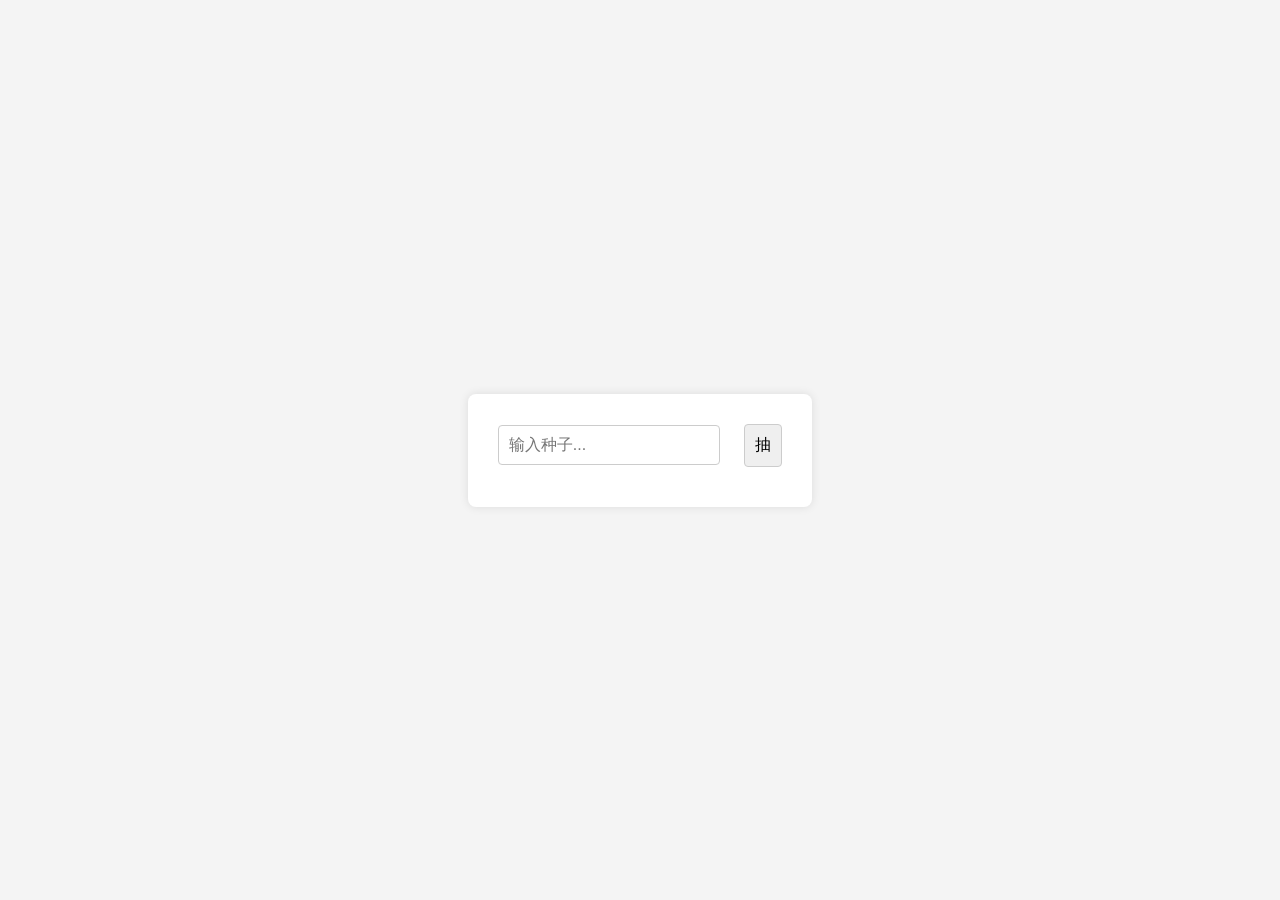
==== index.html @ 52310c1e "Add files via upload" ====
<!DOCTYPE html>  
<html lang="en">  
<head>  
    <meta charset="UTF-8">  
    <meta name="viewport" content="width=device-width, initial-scale=1.0">  
    <title>易</title>
    <link rel="stylesheet" href="styles.css">  
</head>  
<body>  
    <div class="container">  
        <input type="text" id="inputText" placeholder="输入种子...">
        <button onclick="displayText()">抽</button>
        <p id="outputText"></p>  
    </div>  
  
    <script src="script.js"></script>  
</body>  
</html>
---- styles.css ----
body, html {  
    margin: 0;  
    padding: 0;  
    font-family: Arial, sans-serif;  
    display: flex;  
    justify-content: center;  
    align-items: center;  
    height: 100vh;  
    background-color: #f4f4f4;  
}  
  
.container {  
    text-align: center;  
    padding: 20px;  
    background-color: #fff;  
    border-radius: 8px;  
    box-shadow: 0 0 10px rgba(0,0,0,0.1);  
}  
  
input[type="text"], button {  
    padding: 10px;  
    margin: 10px;  
    border: 1px solid #ccc;  
    border-radius: 4px;  
    font-size: 16px;  
}  
  
button {  
    cursor: pointer;  
}  
  
p {  
    margin: 10px;  
    font-size: 16px;  
}
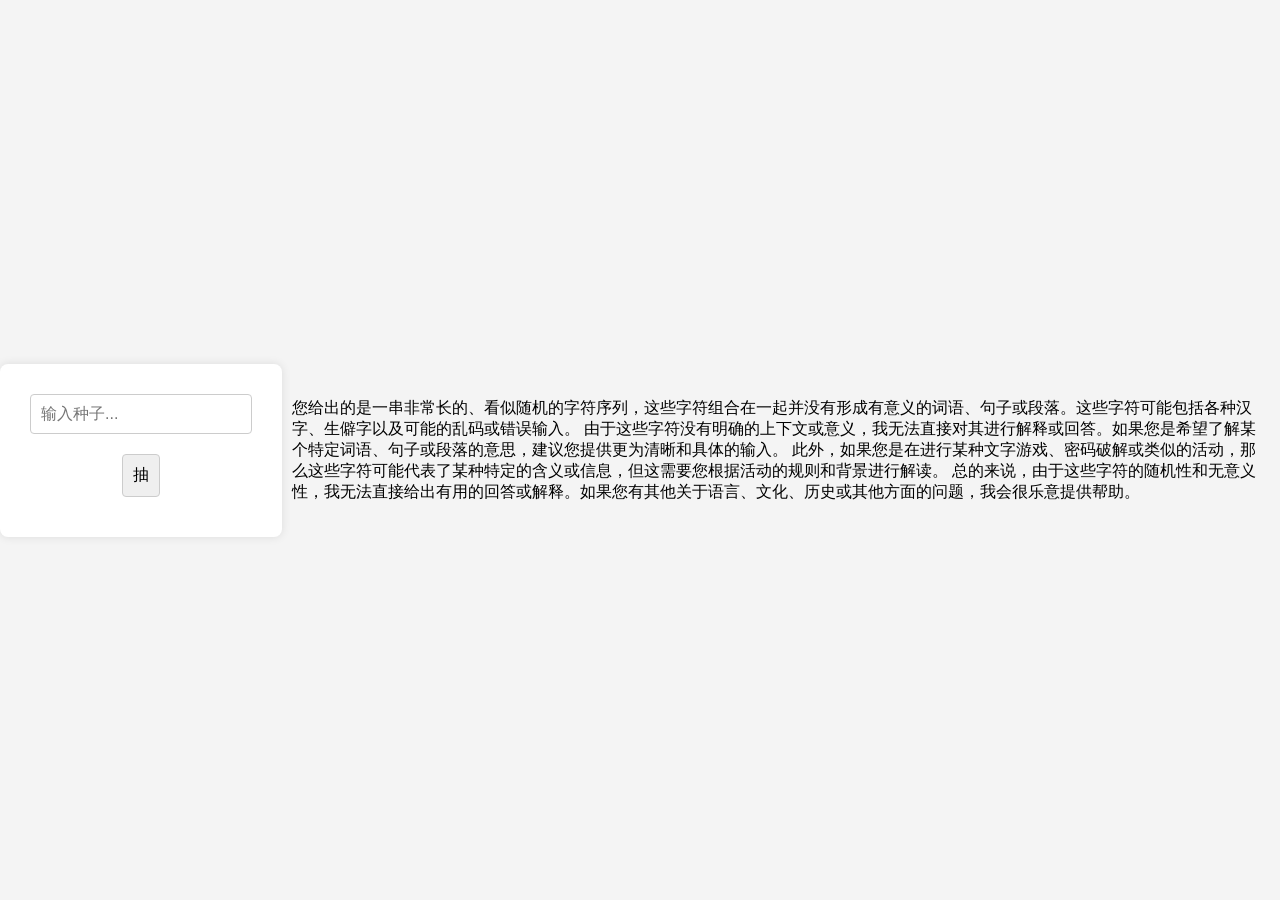
==== commit 1edcafbe: "Update index.html" ====
--- a/index.html
+++ b/index.html
@@ -12,7 +12,16 @@
         <button onclick="displayText()">抽</button>
         <p id="outputText"></p>  
     </div>  
-  
+          <p>您给出的是一串非常长的、看似随机的字符序列，这些字符组合在一起并没有形成有意义的词语、句子或段落。这些字符可能包括各种汉字、生僻字以及可能的乱码或错误输入。
+
+由于这些字符没有明确的上下文或意义，我无法直接对其进行解释或回答。如果您是希望了解某个特定词语、句子或段落的意思，建议您提供更为清晰和具体的输入。
+
+此外，如果您是在进行某种文字游戏、密码破解或类似的活动，那么这些字符可能代表了某种特定的含义或信息，但这需要您根据活动的规则和背景进行解读。
+
+总的来说，由于这些字符的随机性和无意义性，我无法直接给出有用的回答或解释。如果您有其他关于语言、文化、历史或其他方面的问题，我会很乐意提供帮助。
+
+</p> <!-- 新添加的文字 -->  
+
     <script src="script.js"></script>  
 </body>  
-</html>+</html>
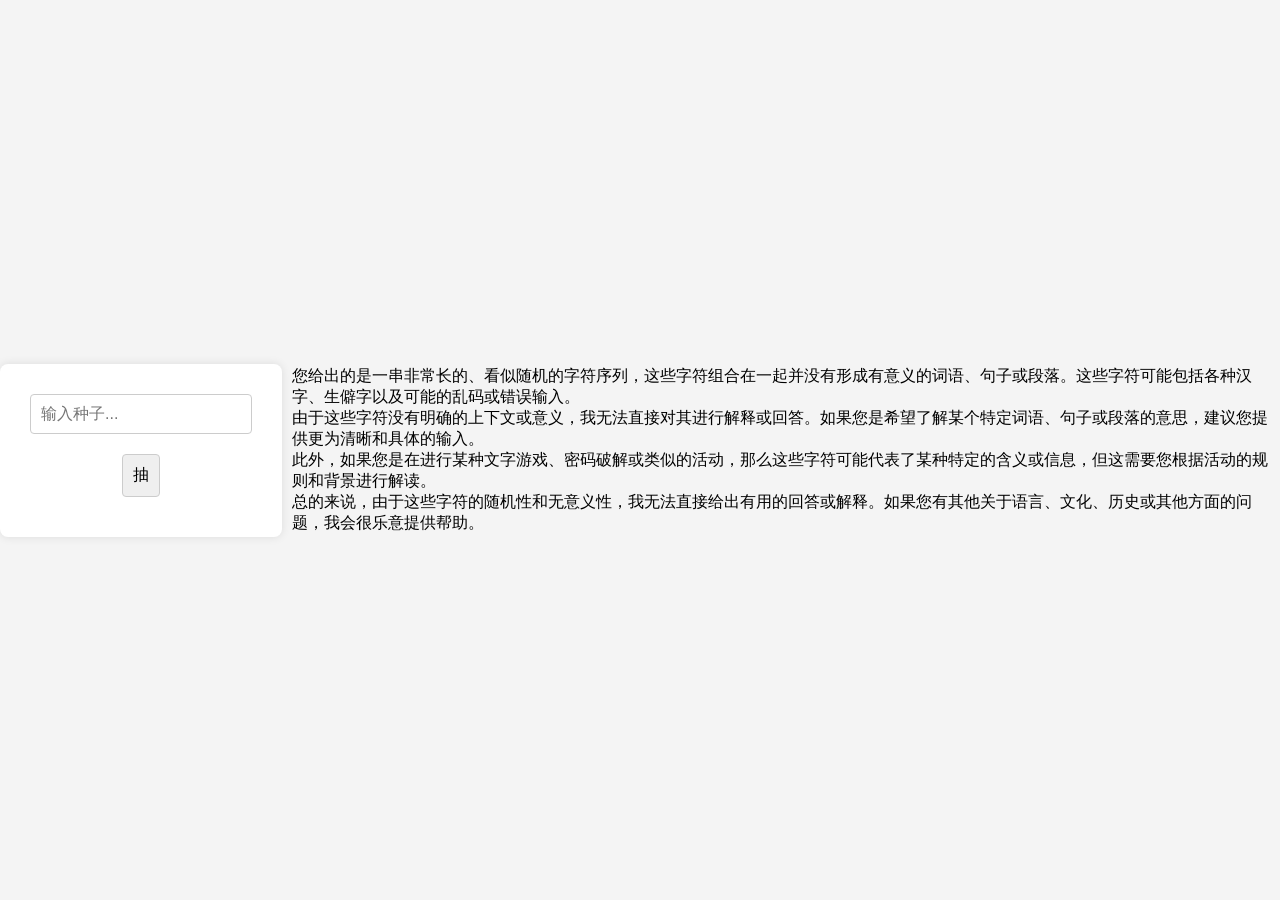
==== commit bc6975c5: "Update index.html" ====
--- a/index.html
+++ b/index.html
@@ -12,16 +12,7 @@
         <button onclick="displayText()">抽</button>
         <p id="outputText"></p>  
     </div>  
-          <p>您给出的是一串非常长的、看似随机的字符序列，这些字符组合在一起并没有形成有意义的词语、句子或段落。这些字符可能包括各种汉字、生僻字以及可能的乱码或错误输入。
-
-由于这些字符没有明确的上下文或意义，我无法直接对其进行解释或回答。如果您是希望了解某个特定词语、句子或段落的意思，建议您提供更为清晰和具体的输入。
-
-此外，如果您是在进行某种文字游戏、密码破解或类似的活动，那么这些字符可能代表了某种特定的含义或信息，但这需要您根据活动的规则和背景进行解读。
-
-总的来说，由于这些字符的随机性和无意义性，我无法直接给出有用的回答或解释。如果您有其他关于语言、文化、历史或其他方面的问题，我会很乐意提供帮助。
-
-</p> <!-- 新添加的文字 -->  
-
+          <p>您给出的是一串非常长的、看似随机的字符序列，这些字符组合在一起并没有形成有意义的词语、句子或段落。这些字符可能包括各种汉字、生僻字以及可能的乱码或错误输入。<br>由于这些字符没有明确的上下文或意义，我无法直接对其进行解释或回答。如果您是希望了解某个特定词语、句子或段落的意思，建议您提供更为清晰和具体的输入。<br>此外，如果您是在进行某种文字游戏、密码破解或类似的活动，那么这些字符可能代表了某种特定的含义或信息，但这需要您根据活动的规则和背景进行解读。<br>总的来说，由于这些字符的随机性和无意义性，我无法直接给出有用的回答或解释。如果您有其他关于语言、文化、历史或其他方面的问题，我会很乐意提供帮助。</p> <!-- 新添加的文字 -->  
     <script src="script.js"></script>  
 </body>  
 </html>
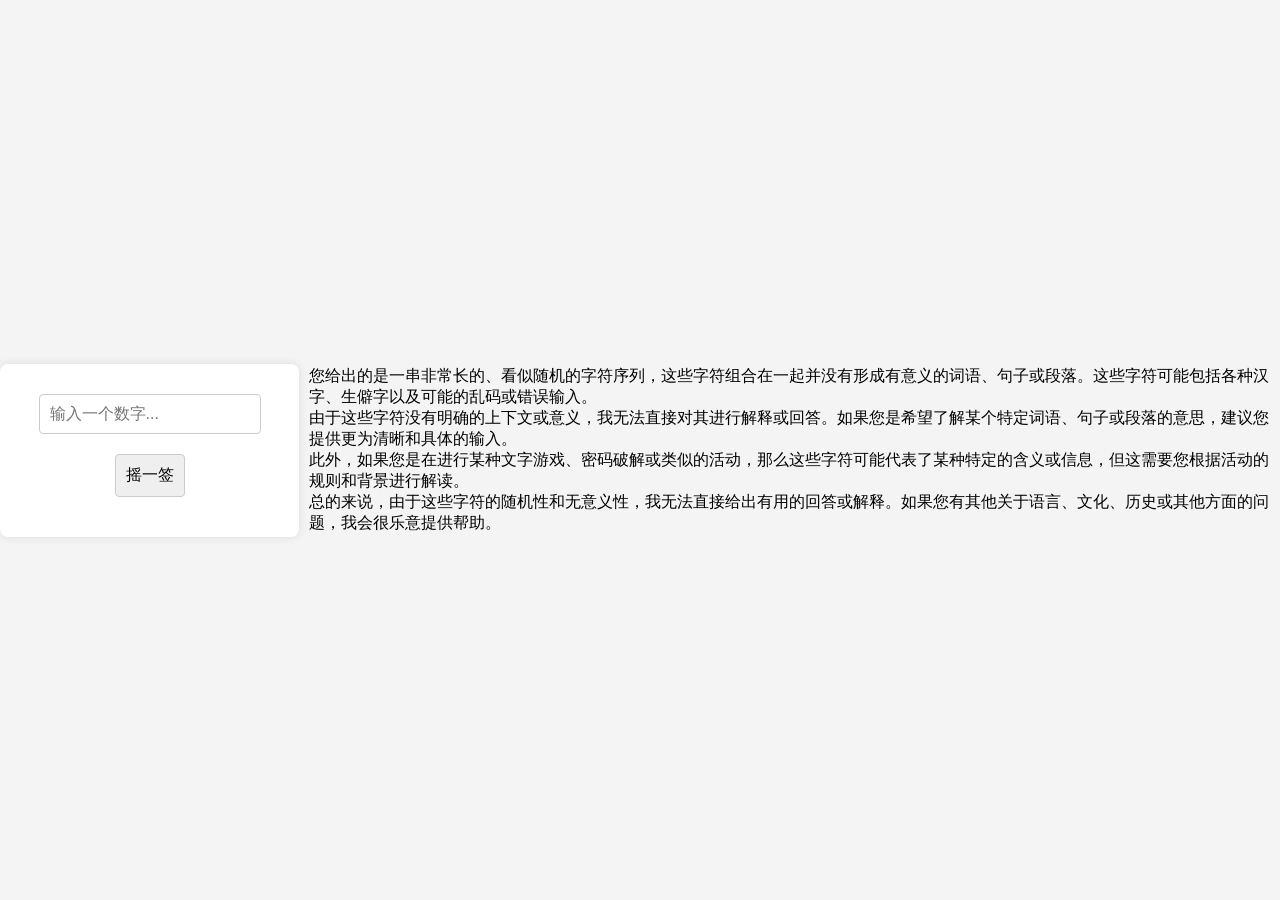
==== commit 400b76dd: "Update index.html" ====
--- a/index.html
+++ b/index.html
@@ -8,8 +8,8 @@
 </head>  
 <body>  
     <div class="container">  
-        <input type="text" id="inputText" placeholder="输入种子...">
-        <button onclick="displayText()">抽</button>
+        <input type="text" id="inputText" placeholder="输入一个数字...">
+        <button onclick="displayText()">摇一签</button>
         <p id="outputText"></p>  
     </div>  
           <p>您给出的是一串非常长的、看似随机的字符序列，这些字符组合在一起并没有形成有意义的词语、句子或段落。这些字符可能包括各种汉字、生僻字以及可能的乱码或错误输入。<br>由于这些字符没有明确的上下文或意义，我无法直接对其进行解释或回答。如果您是希望了解某个特定词语、句子或段落的意思，建议您提供更为清晰和具体的输入。<br>此外，如果您是在进行某种文字游戏、密码破解或类似的活动，那么这些字符可能代表了某种特定的含义或信息，但这需要您根据活动的规则和背景进行解读。<br>总的来说，由于这些字符的随机性和无意义性，我无法直接给出有用的回答或解释。如果您有其他关于语言、文化、历史或其他方面的问题，我会很乐意提供帮助。</p> <!-- 新添加的文字 -->  
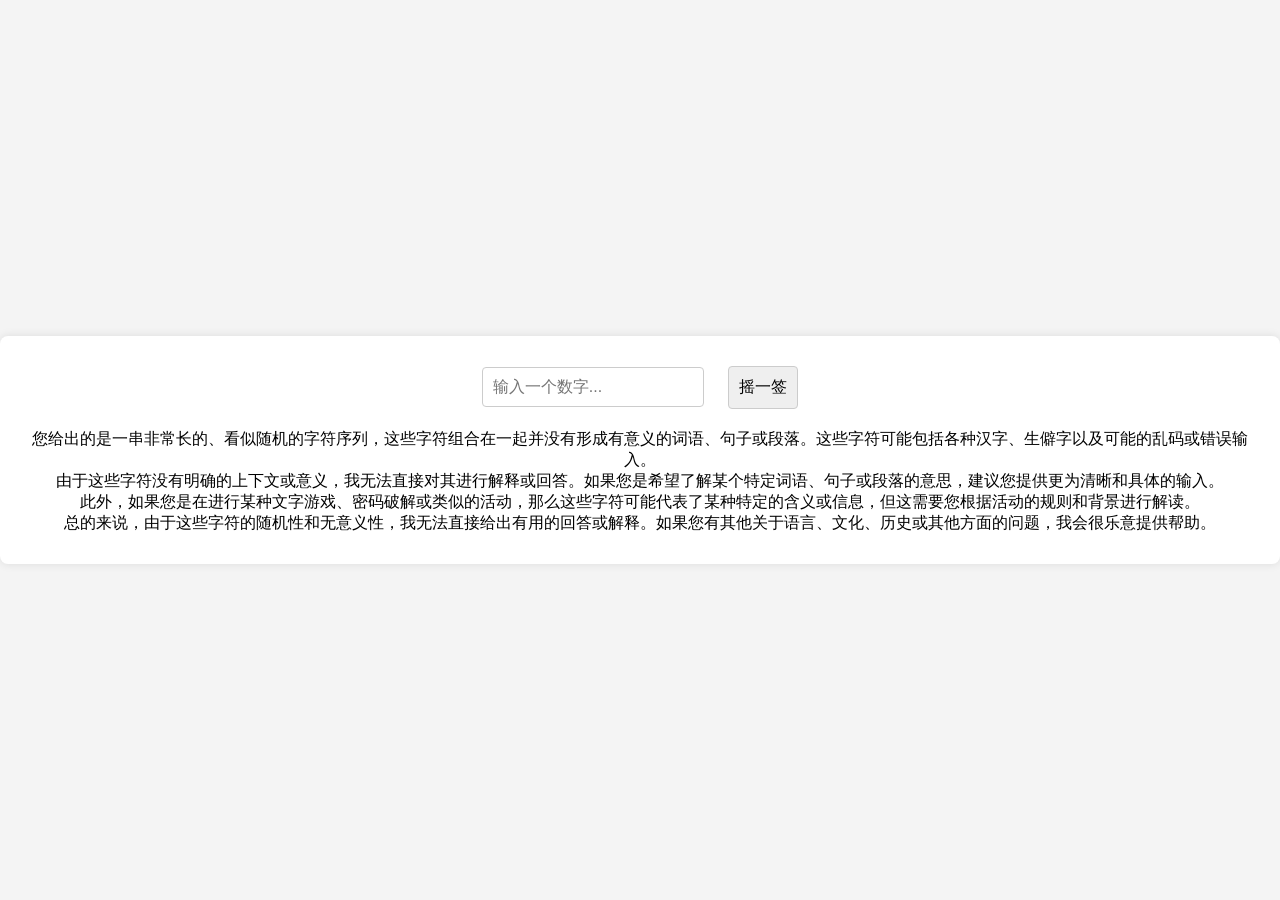
==== commit 1c30a3f8: "Update index.html" ====
--- a/index.html
+++ b/index.html
@@ -10,9 +10,10 @@
     <div class="container">  
         <input type="text" id="inputText" placeholder="输入一个数字...">
         <button onclick="displayText()">摇一签</button>
+                  <p>您给出的是一串非常长的、看似随机的字符序列，这些字符组合在一起并没有形成有意义的词语、句子或段落。这些字符可能包括各种汉字、生僻字以及可能的乱码或错误输入。<br>由于这些字符没有明确的上下文或意义，我无法直接对其进行解释或回答。如果您是希望了解某个特定词语、句子或段落的意思，建议您提供更为清晰和具体的输入。<br>此外，如果您是在进行某种文字游戏、密码破解或类似的活动，那么这些字符可能代表了某种特定的含义或信息，但这需要您根据活动的规则和背景进行解读。<br>总的来说，由于这些字符的随机性和无意义性，我无法直接给出有用的回答或解释。如果您有其他关于语言、文化、历史或其他方面的问题，我会很乐意提供帮助。</p> <!-- 新添加的文字 -->  
+
         <p id="outputText"></p>  
     </div>  
-          <p>您给出的是一串非常长的、看似随机的字符序列，这些字符组合在一起并没有形成有意义的词语、句子或段落。这些字符可能包括各种汉字、生僻字以及可能的乱码或错误输入。<br>由于这些字符没有明确的上下文或意义，我无法直接对其进行解释或回答。如果您是希望了解某个特定词语、句子或段落的意思，建议您提供更为清晰和具体的输入。<br>此外，如果您是在进行某种文字游戏、密码破解或类似的活动，那么这些字符可能代表了某种特定的含义或信息，但这需要您根据活动的规则和背景进行解读。<br>总的来说，由于这些字符的随机性和无意义性，我无法直接给出有用的回答或解释。如果您有其他关于语言、文化、历史或其他方面的问题，我会很乐意提供帮助。</p> <!-- 新添加的文字 -->  
     <script src="script.js"></script>  
 </body>  
 </html>
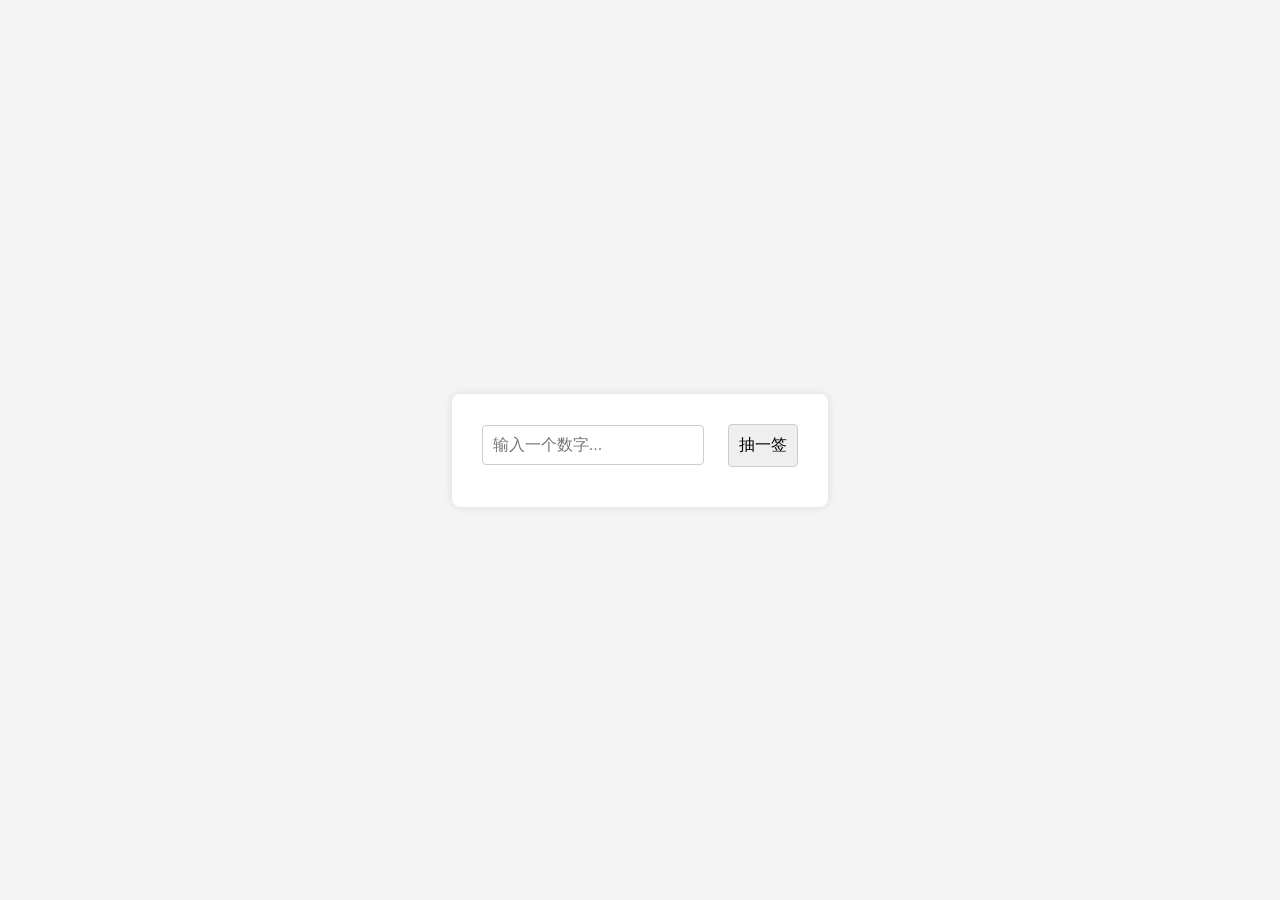
==== commit ba6cc588: "Update index.html" ====
--- a/index.html
+++ b/index.html
@@ -9,8 +9,8 @@
 <body>  
     <div class="container">  
         <input type="text" id="inputText" placeholder="输入一个数字...">
-        <button onclick="displayText()">摇一签</button>
-                  <p>您给出的是一串非常长的、看似随机的字符序列，这些字符组合在一起并没有形成有意义的词语、句子或段落。这些字符可能包括各种汉字、生僻字以及可能的乱码或错误输入。<br>由于这些字符没有明确的上下文或意义，我无法直接对其进行解释或回答。如果您是希望了解某个特定词语、句子或段落的意思，建议您提供更为清晰和具体的输入。<br>此外，如果您是在进行某种文字游戏、密码破解或类似的活动，那么这些字符可能代表了某种特定的含义或信息，但这需要您根据活动的规则和背景进行解读。<br>总的来说，由于这些字符的随机性和无意义性，我无法直接给出有用的回答或解释。如果您有其他关于语言、文化、历史或其他方面的问题，我会很乐意提供帮助。</p> <!-- 新添加的文字 -->  
+        <button onclick="displayText()">抽一签</button>
+<!--                  <p>您给出的是一串非常长的、看似随机的字符序列，这些字符组合在一起并没有形成有意义的词语、句子或段落。这些字符可能包括各种汉字、生僻字以及可能的乱码或错误输入。<br>由于这些字符没有明确的上下文或意义，我无法直接对其进行解释或回答。如果您是希望了解某个特定词语、句子或段落的意思，建议您提供更为清晰和具体的输入。<br>此外，如果您是在进行某种文字游戏、密码破解或类似的活动，那么这些字符可能代表了某种特定的含义或信息，但这需要您根据活动的规则和背景进行解读。<br>总的来说，由于这些字符的随机性和无意义性，我无法直接给出有用的回答或解释。如果您有其他关于语言、文化、历史或其他方面的问题，我会很乐意提供帮助。</p>  新添加的文字 -->  
 
         <p id="outputText"></p>  
     </div>  
